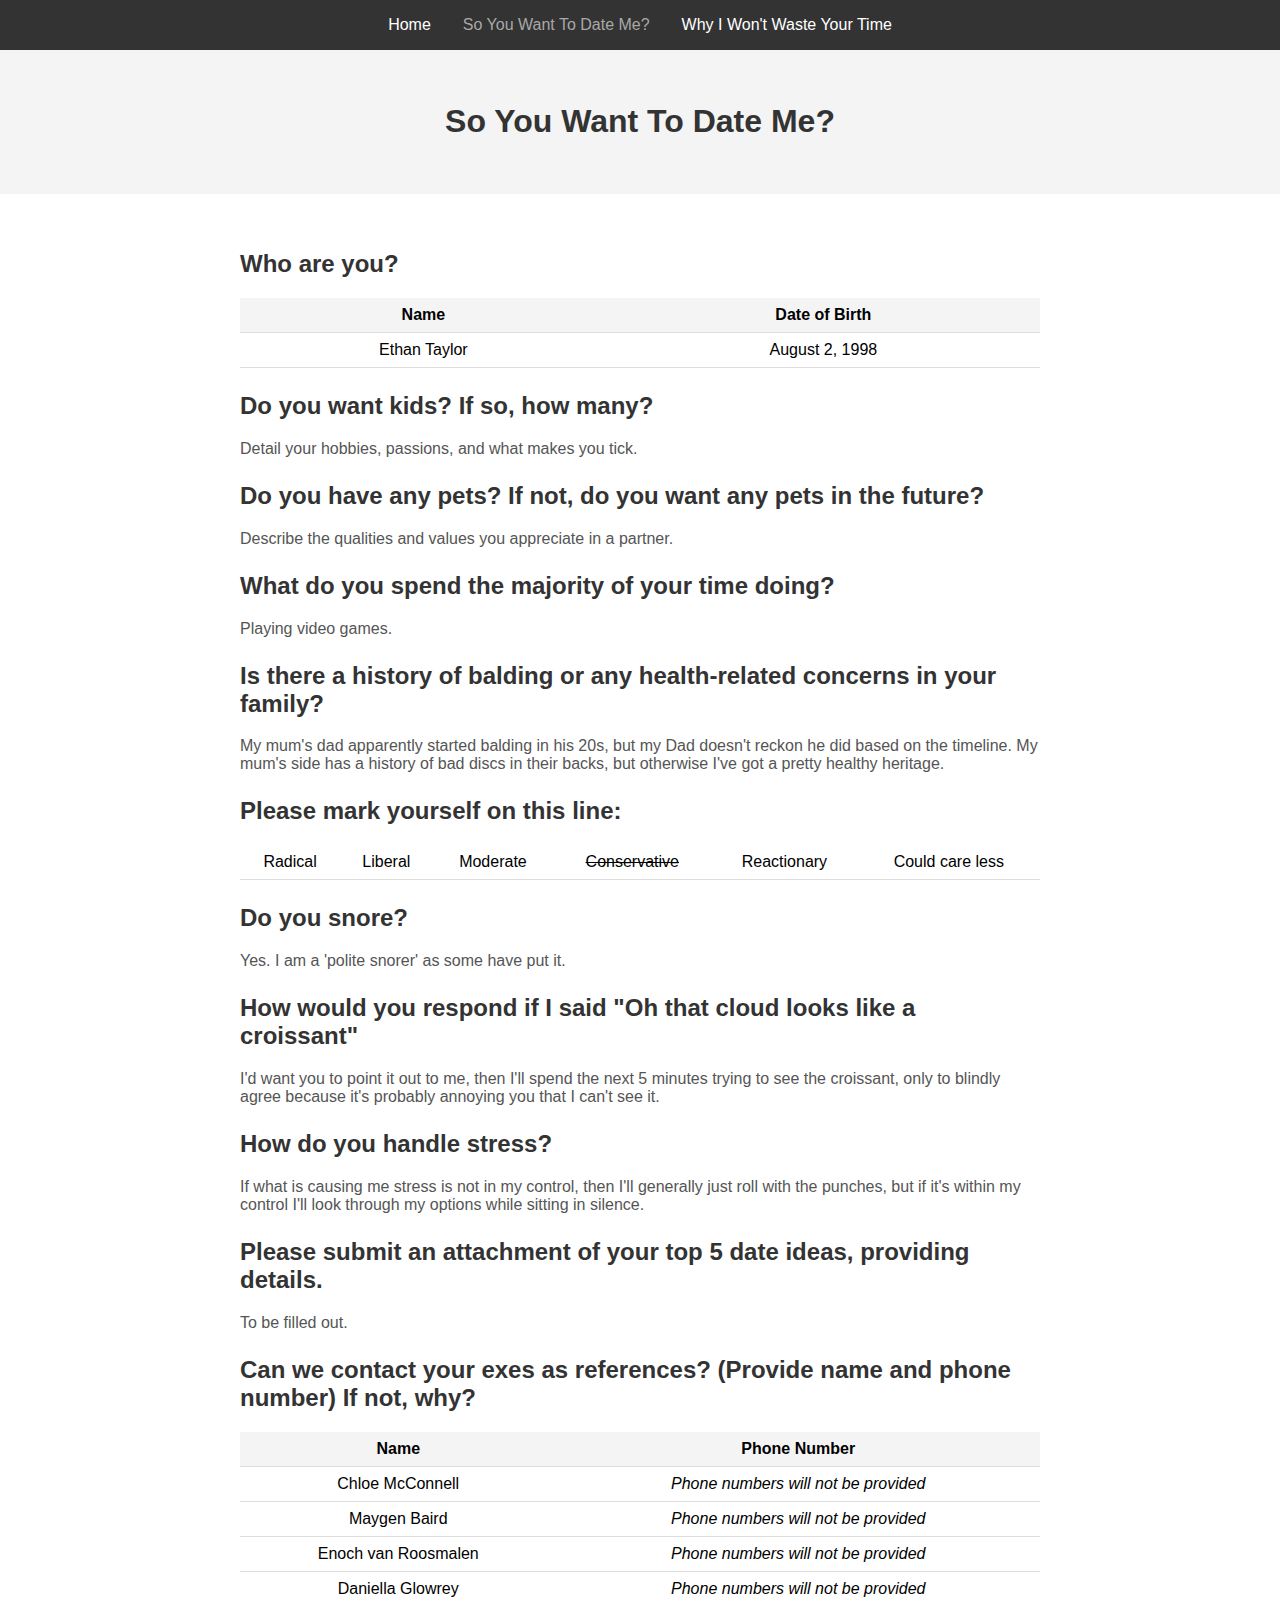
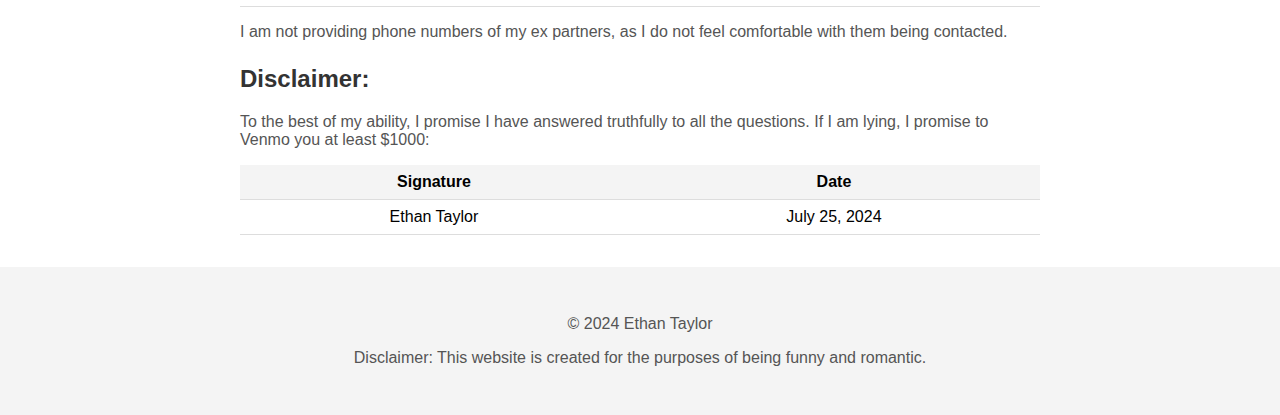
==== dating.html @ f2e85bff "Add initial pages" ====
<!DOCTYPE html>
<html lang="en">

<head>
    <meta charset="UTF-8">
    <meta name="viewport" content="width=device-width, initial-scale=1.0">
    <title>So You Want to Date Me?</title>
    <link rel="stylesheet" href="styles.css">
</head>

<body>
    <nav>
        <ul>
          <li><a href="index.html">Home</a></li>
          <li class="selected"><a href="dating.html">So You Want To Date Me?</a></li>
          <li><a href="no-time-wasted.html">Why I Won't Waste Your Time</a></li>
        </ul>
    </nav>
    <header>
        <h1>So You Want To Date Me?</h1>
    </header>
    <main>
        <section>
            <h2>Who are you?</h2>
            <table>
                <tr>
                    <th>Name</th>
                    <th>Date of Birth</th>
                </tr>
                <tr>
                    <td>Ethan Taylor</td>
                    <td>August 2, 1998</td>
            </table>
        </section>
        <section>
            <h2>Do you want kids? If so, how many?</h2>
            <p>Detail your hobbies, passions, and what makes you tick.</p>
        </section>
        <section>
            <h2>Do you have any pets? If not, do you want any pets in the future?</h2>
            <p>Describe the qualities and values you appreciate in a partner.</p>
        </section>
        <section>
            <h2>What do you spend the majority of your time doing?</h2>
            <p>Playing video games.</p>
        </section>
        <section>
            <h2>Is there a history of balding or any health-related concerns in your family?</h2>
            <p>My mum's dad apparently started balding in his 20s, but my Dad doesn't reckon he did based on the timeline. My mum's side has a history of bad discs in their backs, but otherwise I've got a pretty healthy heritage.</p>
        <section>
            <h2>Please mark yourself on this line:</h2>
            <!-- Prevent users from interacting with slider -->
            <table class="political-line">
                <tr>
                    <td>Radical</td>
                    <td>Liberal</td>
                    <td>Moderate</td>
                    <td class="political-mark">Conservative</td>
                    <td>Reactionary</td>
                    <td>Could care less</td>
                </tr>
            </table>
        </section>
        <section>
            <h2>Do you snore?</h2>
            <p>Yes. I am a 'polite snorer' as some have put it.</p>
        </section>
        <section>
            <h2>How would you respond if I said "Oh that cloud looks like a croissant"</h2>
            <p>I'd want you to point it out to me, then I'll spend the next 5 minutes trying to see the croissant, only to blindly agree because it's probably annoying you that I can't see it.</p>
        </section>
        <section>
            <h2>How do you handle stress?</h2>
            <p>If what is causing me stress is not in my control, then I'll generally just roll with the punches, but if it's within my control I'll look through my options while sitting in silence.</p>
        </section>
        <section>
            <h2>Please submit an attachment of your top 5 date ideas, providing details.</h2>
            <p>To be filled out.</p>
        </section>
        <section>
            <h2>Can we contact your exes as references? (Provide name and phone number) If not, why?</h2>
            <table>
                <tr>
                    <th>Name</th>
                    <th>Phone Number</th>
                </tr>
                <tr>
                    <td>Chloe McConnell</td>
                    <td><i>Phone numbers will not be provided</i></td>
                </tr>
                <tr>
                    <td>Maygen Baird</td>
                    <td><i>Phone numbers will not be provided</i></td>
                </tr>
                <tr>
                    <td>Enoch van Roosmalen</td>
                    <td><i>Phone numbers will not be provided</i></td>
                </tr>
                <tr>
                    <td>Daniella Glowrey</td>
                    <td><i>Phone numbers will not be provided</i></td>
                </tr>
            </table>
            <p>I am not providing phone numbers of my ex partners, as I do not feel comfortable with them being contacted.</p>
        </section>
        <section>
            <h2>Disclaimer:</h2>
            <p>To the best of my ability, I promise I have answered truthfully to all the questions. If I am lying, I promise to Venmo you at least $1000:</p>
            <table>
                <tr>
                    <th>Signature</th>
                    <th>Date</th>
                </tr>
                <tr>
                    <td>Ethan Taylor</td>
                    <td>July 25, 2024</td>
                </tr>
            </table>
        </section>
    </main>
    <footer>
        <p>&copy; 2024 Ethan Taylor</p>
        <p>Disclaimer: This website is created for the purposes of being funny and romantic.</p>
    </footer>
</body>

</html>
---- styles.css ----
body {
  font-family: Arial, sans-serif;
  margin: 0;
  padding: 0;
}

nav {
  background-color: #333;
  padding: 1em;
}

nav ul {
  list-style-type: none;
  margin: 0;
  padding: 0;
  display: flex;
  justify-content: center;
}

nav ul li {
  margin: 0 1em;
}

nav ul li a {
  color: white;
  text-decoration: none;
}

header, footer {
  background-color: #f4f4f4;
  padding: 2em;
  text-align: center;
}

main {
  padding: 2em;
  max-width: 800px;
  margin: 0 auto;
}

h1,
h2 {
  color: #333;
}

h2 {
  margin-top: 1em;
  font-family: 'Trebuchet MS', 'Lucida Sans Unicode', 'Lucida Grande', 'Lucida Sans', Arial, sans-serif
}

p {
  color: #555;
}

table {
  width: 100%;
  border-collapse: collapse;
}

table th {
  background-color: #f4f4f4;
  padding: 0.5em;
  text-align: center;
}

table tr {
  border-bottom: 1px solid #ddd;
  text-align: center;
}

td {
  padding: 0.5em;
}

.selected a {
  color: #a8a8a8;
}

.political-line .political-mark {
  text-decoration: line-through;
}
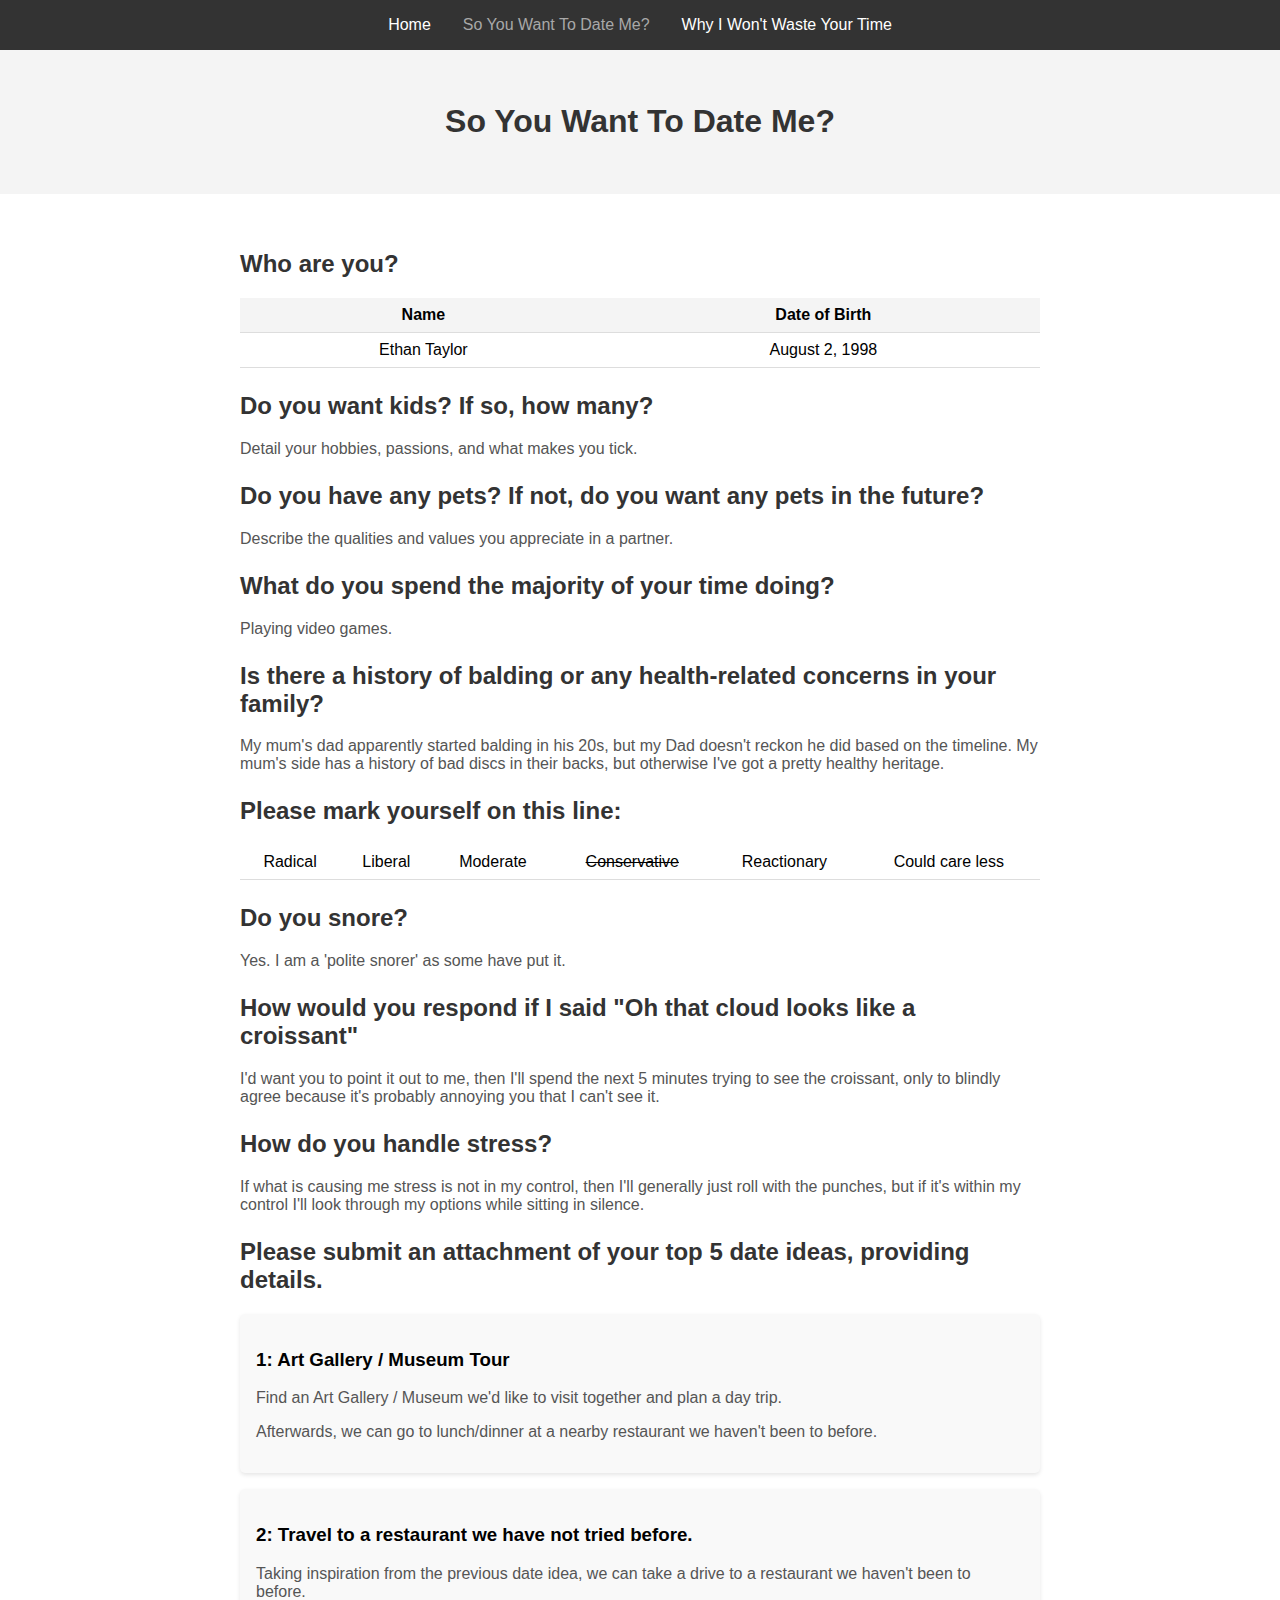
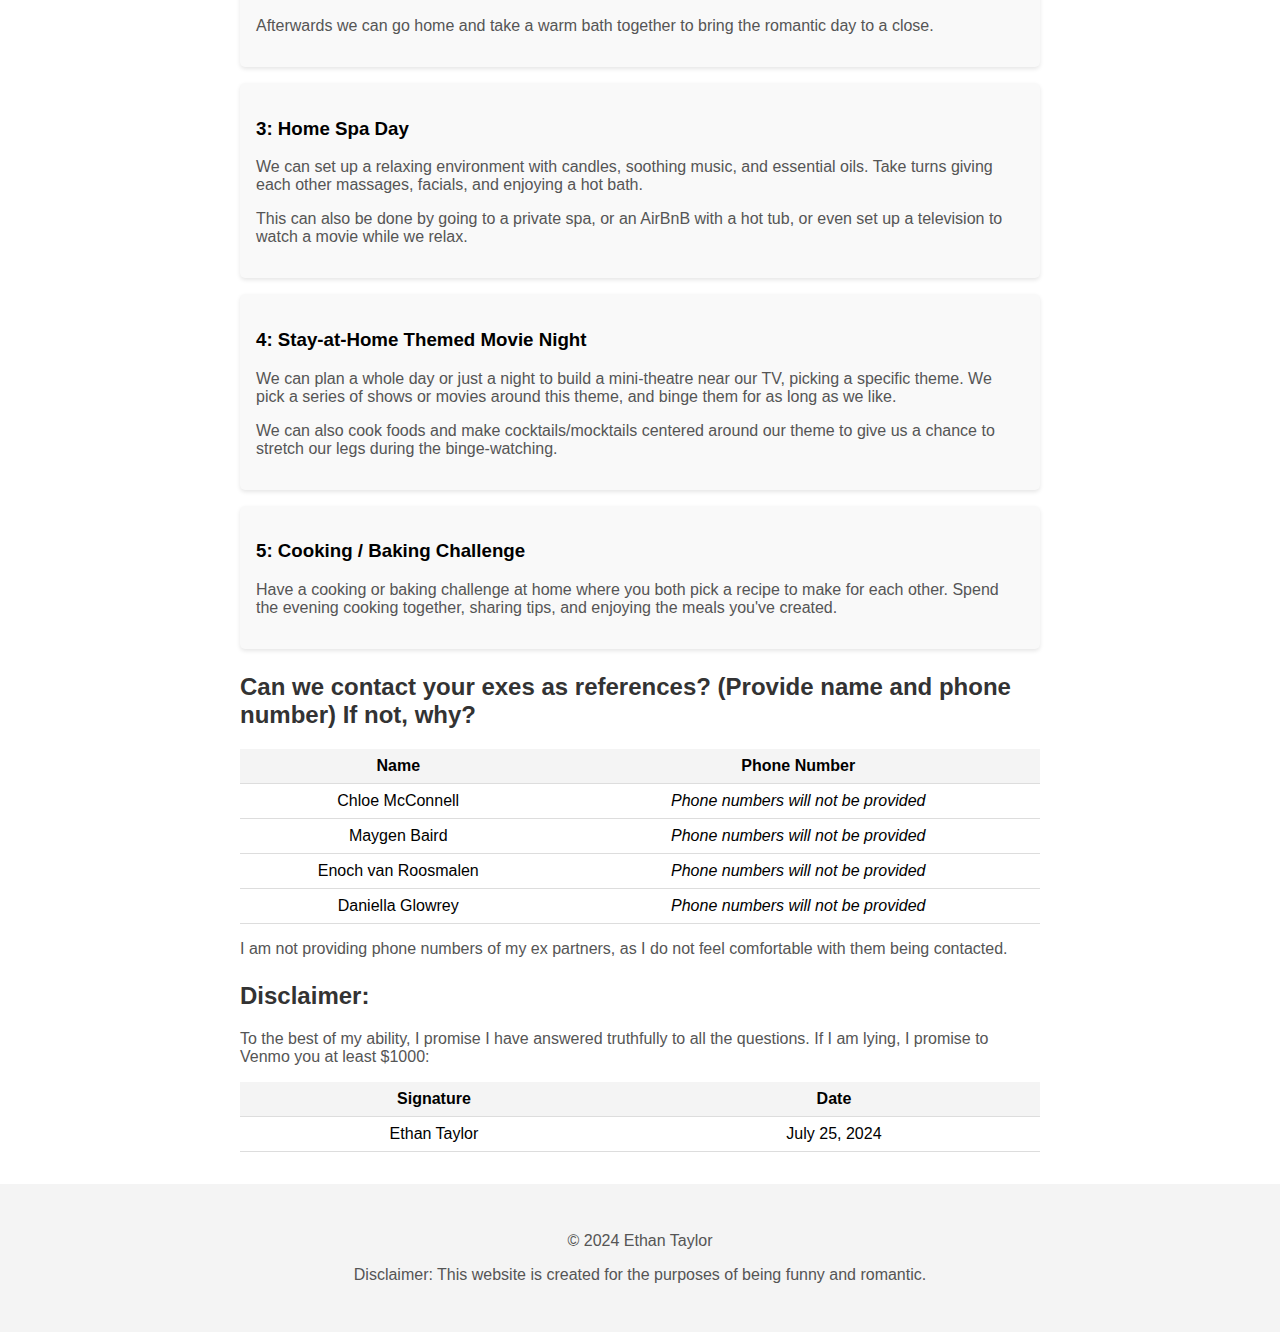
==== commit 399207aa: "Add date idea cards" ====
--- a/dating.html
+++ b/dating.html
@@ -75,7 +75,32 @@
         </section>
         <section>
             <h2>Please submit an attachment of your top 5 date ideas, providing details.</h2>
-            <p>To be filled out.</p>
+            <section>
+                <div class="card">
+                    <h3>1: Art Gallery / Museum Tour</h3>
+                    <p>Find an Art Gallery / Museum we'd like to visit together and plan a day trip.</p>
+                    <p>Afterwards, we can go to lunch/dinner at a nearby restaurant we haven't been to before.</p>
+                </div>
+                <div class="card">
+                    <h3>2: Travel to a restaurant we have not tried before.</h3>
+                    <p>Taking inspiration from the previous date idea, we can take a drive to a restaurant we haven't been to before.</p>
+                    <p>Afterwards we can go home and take a warm bath together to bring the romantic day to a close.</p>
+                </div>
+                <div class="card">
+                    <h3>3: Home Spa Day</h3>
+                    <p>We can set up a relaxing environment with candles, soothing music, and essential oils. Take turns giving each other massages, facials, and enjoying a hot bath.</p>
+                    <p>This can also be done by going to a private spa, or an AirBnB with a hot tub, or even set up a television to watch a movie while we relax.</p>
+                </div>
+                <div class="card">
+                    <h3>4: Stay-at-Home Themed Movie Night</h3>
+                    <p>We can plan a whole day or just a night to build a mini-theatre near our TV, picking a specific theme. We pick a series of shows or movies around this theme, and binge them for as long as we like.</p>
+                    <p>We can also cook foods and make cocktails/mocktails centered around our theme to give us a chance to stretch our legs during the binge-watching.</p>
+                </div>
+                <div class="card">
+                    <h3>5: Cooking / Baking Challenge</h3>
+                    <p>Have a cooking or baking challenge at home where you both pick a recipe to make for each other. Spend the evening cooking together, sharing tips, and enjoying the meals you've created.</p>
+                </div>
+            </section>
         </section>
         <section>
             <h2>Can we contact your exes as references? (Provide name and phone number) If not, why?</h2>
--- a/styles.css
+++ b/styles.css
@@ -78,4 +78,12 @@
 
 .political-line .political-mark {
   text-decoration: line-through;
+}
+
+.card {
+  background-color: #f9f9f9;
+  padding: 1em;
+  margin: 1em 0;
+  border-radius: 5px;
+  box-shadow: 0 2px 4px rgba(0, 0, 0, 0.1);
 }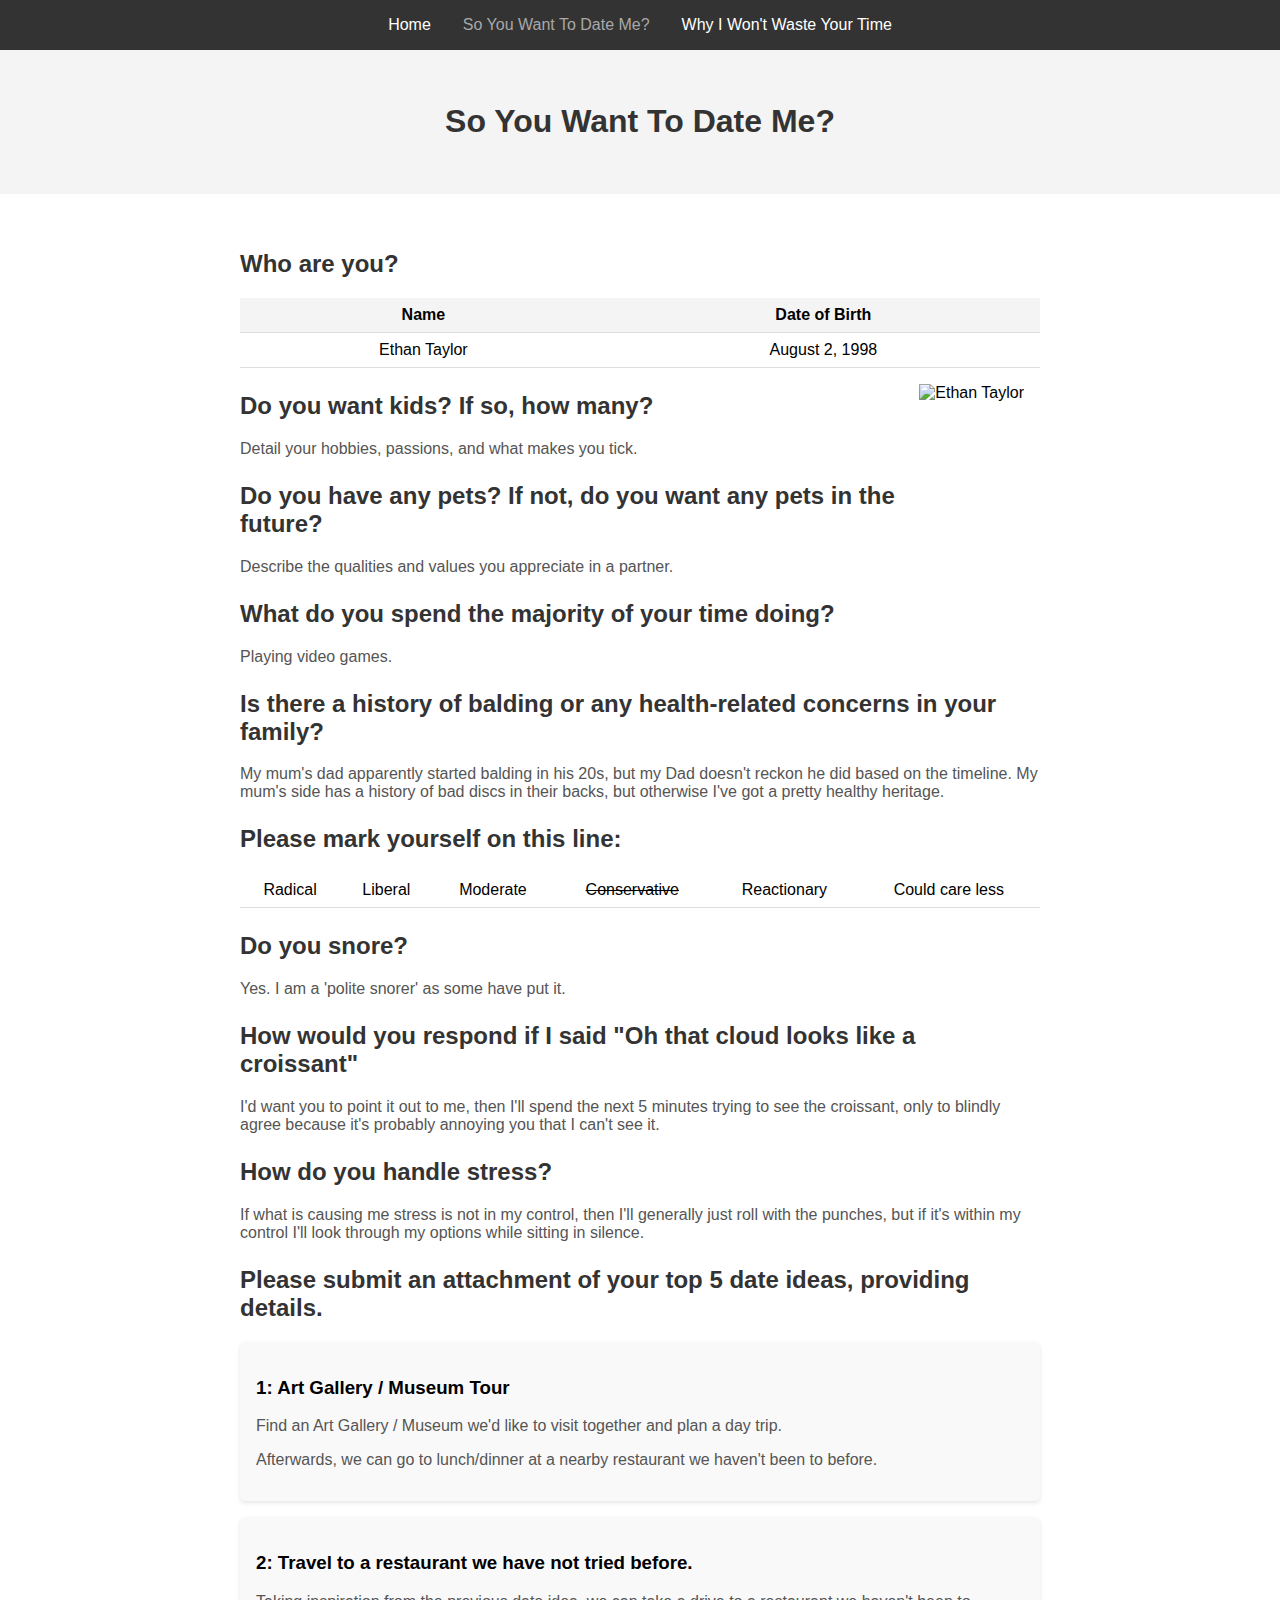
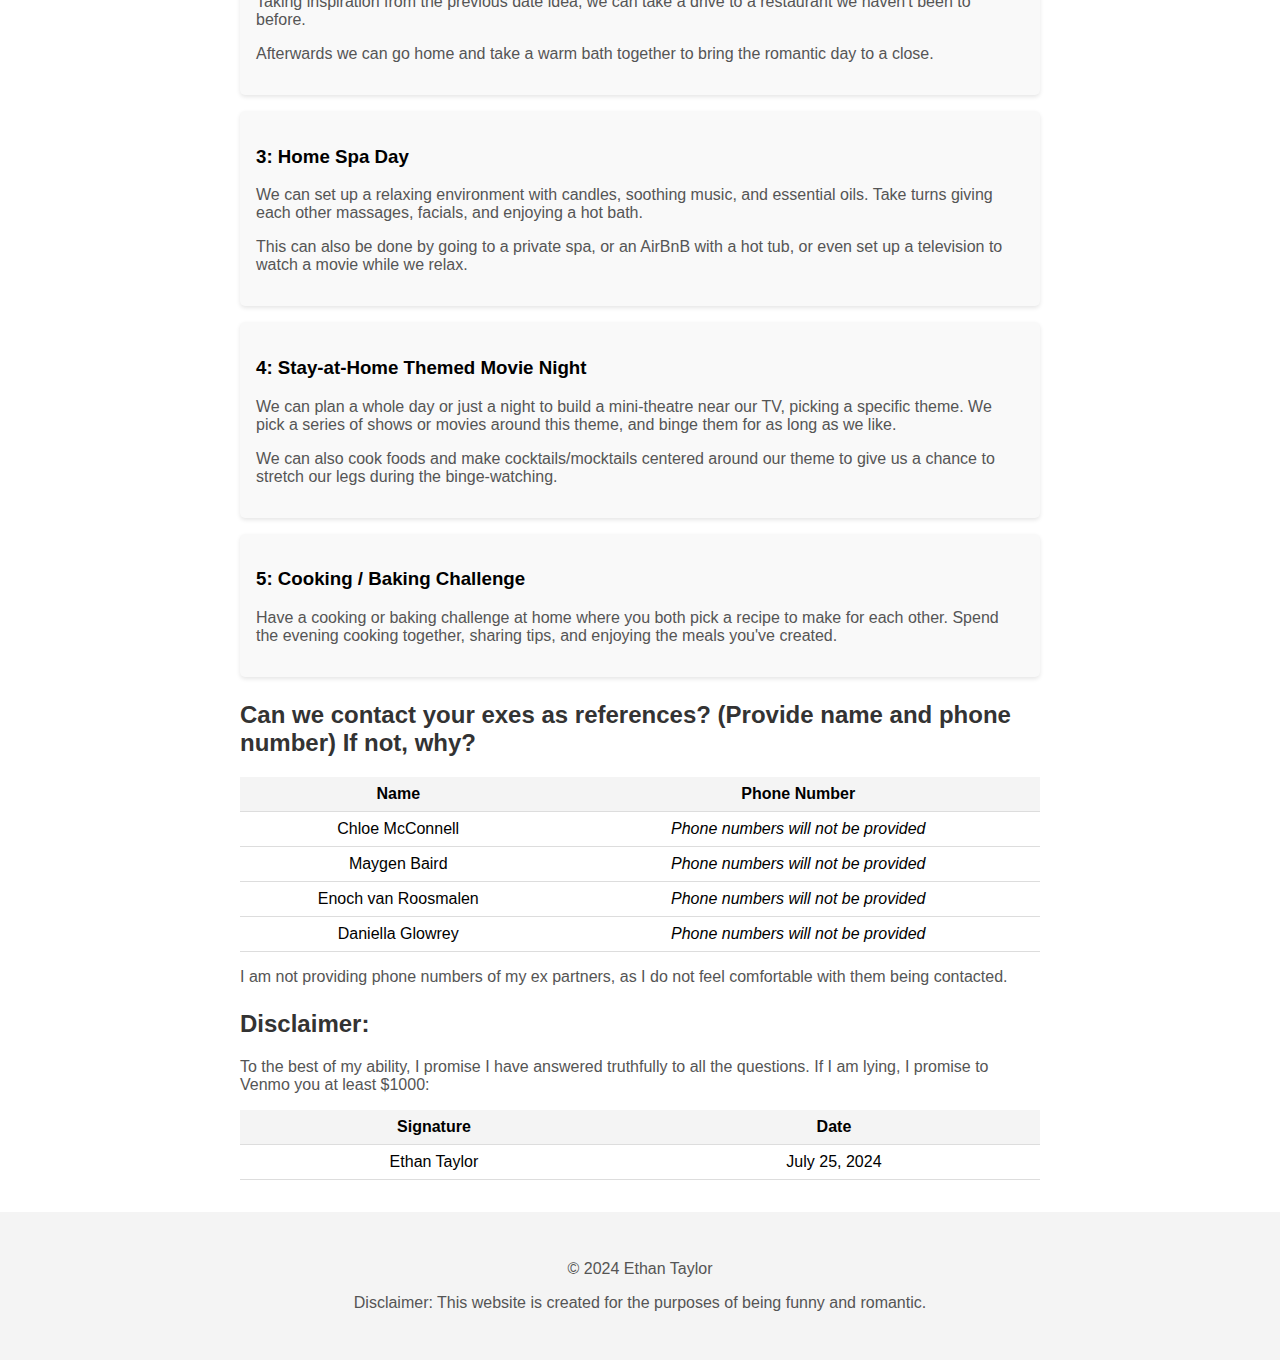
==== commit e7df44be: "Add profile picture" ====
--- a/dating.html
+++ b/dating.html
@@ -31,6 +31,7 @@
                     <td>Ethan Taylor</td>
                     <td>August 2, 1998</td>
             </table>
+            <img src="my-profile.png" alt="Ethan Taylor">
         </section>
         <section>
             <h2>Do you want kids? If so, how many?</h2>
--- a/styles.css
+++ b/styles.css
@@ -80,6 +80,13 @@
   text-decoration: line-through;
 }
 
+img {
+  height: 200px;
+  padding-right: 1em;
+  padding: 1em;
+  float: right;
+}
+
 .card {
   background-color: #f9f9f9;
   padding: 1em;
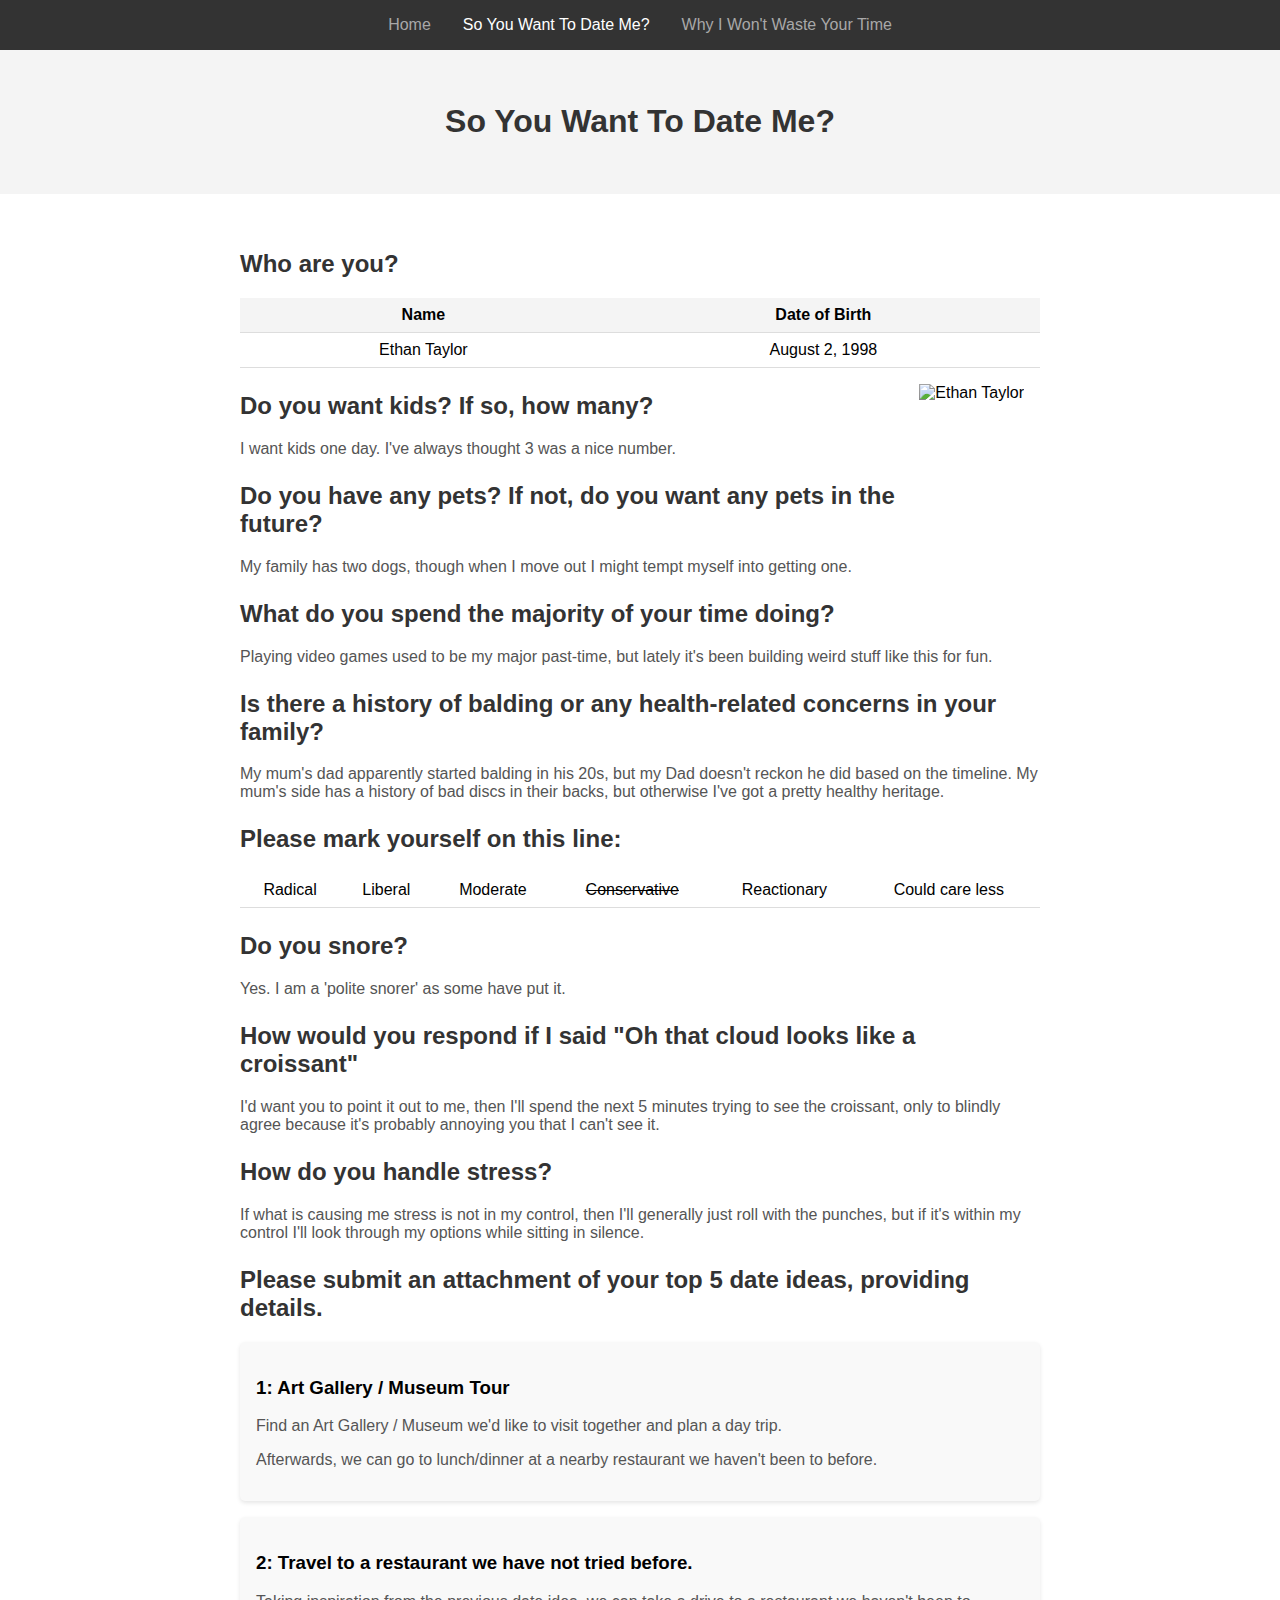
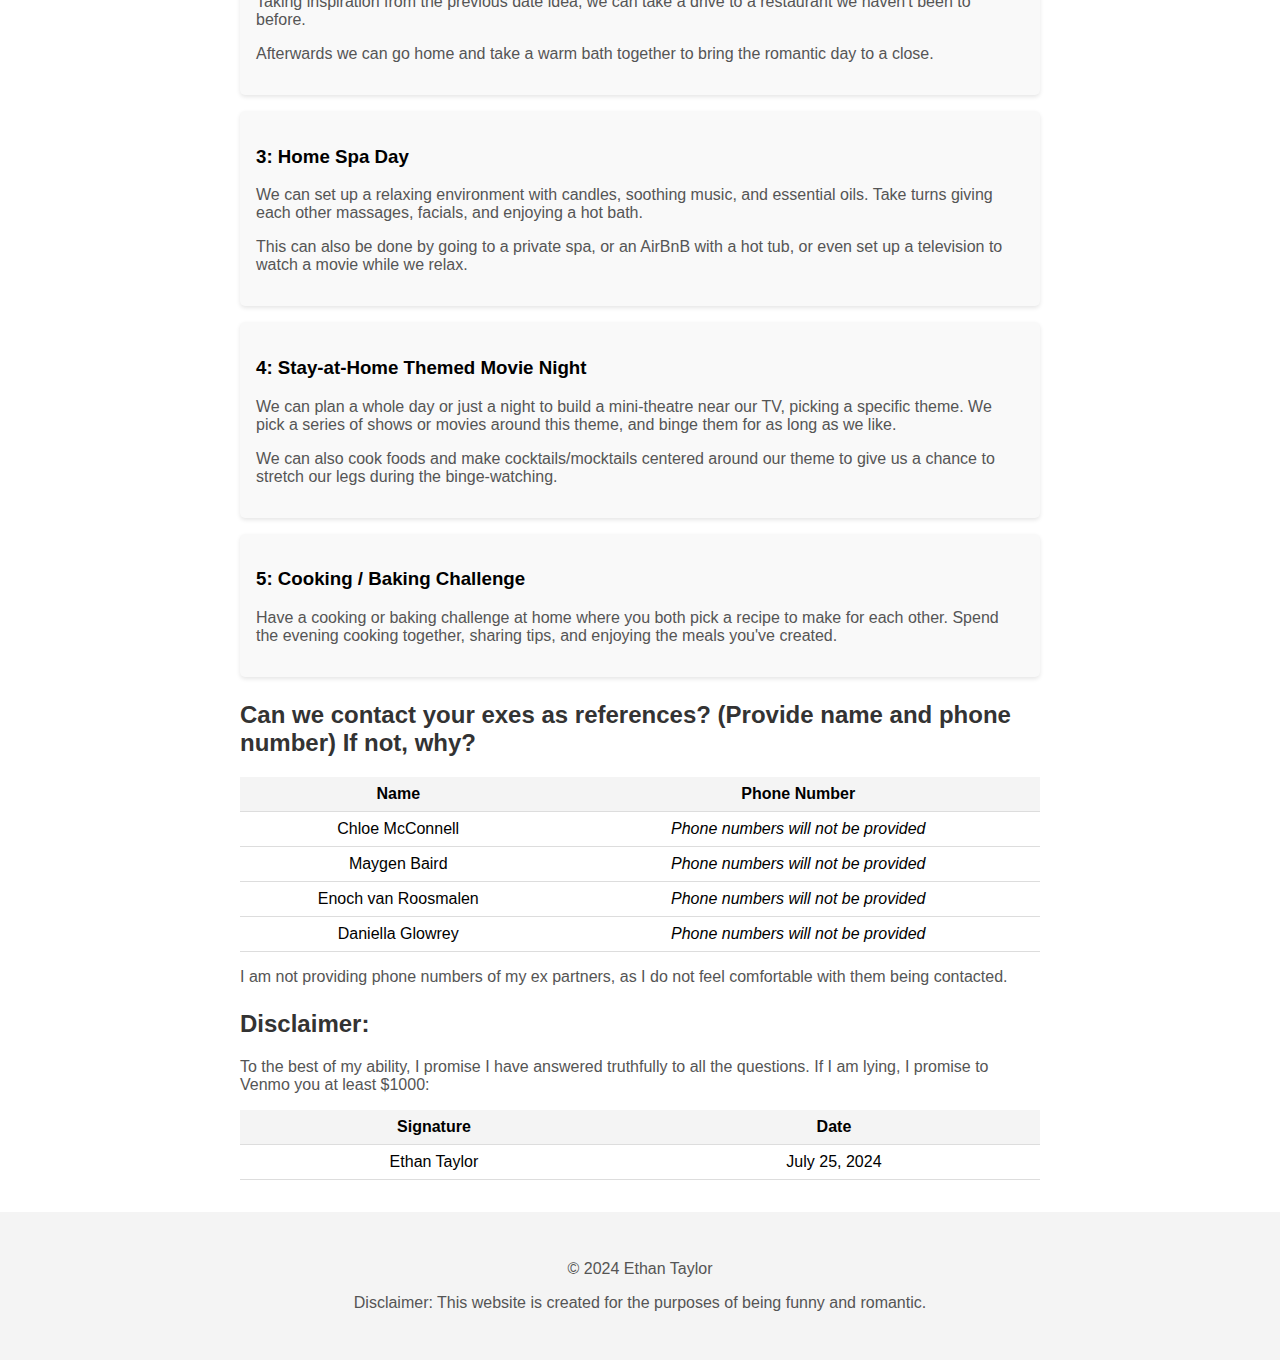
==== commit 36e9fc6f: "Add answers to question 1, 2 and 3" ====
--- a/dating.html
+++ b/dating.html
@@ -35,15 +35,15 @@
         </section>
         <section>
             <h2>Do you want kids? If so, how many?</h2>
-            <p>Detail your hobbies, passions, and what makes you tick.</p>
+            <p>I want kids one day. I've always thought 3 was a nice number.</p>
         </section>
         <section>
             <h2>Do you have any pets? If not, do you want any pets in the future?</h2>
-            <p>Describe the qualities and values you appreciate in a partner.</p>
+            <p>My family has two dogs, though when I move out I might tempt myself into getting one.</p>
         </section>
         <section>
             <h2>What do you spend the majority of your time doing?</h2>
-            <p>Playing video games.</p>
+            <p>Playing video games used to be my major past-time, but lately it's been building weird stuff like this for fun.</p>
         </section>
         <section>
             <h2>Is there a history of balding or any health-related concerns in your family?</h2>
--- a/styles.css
+++ b/styles.css
@@ -22,7 +22,7 @@
 }
 
 nav ul li a {
-  color: white;
+  color: #a8a8a8;
   text-decoration: none;
 }
 
@@ -73,7 +73,7 @@
 }
 
 .selected a {
-  color: #a8a8a8;
+  color: white;
 }
 
 .political-line .political-mark {
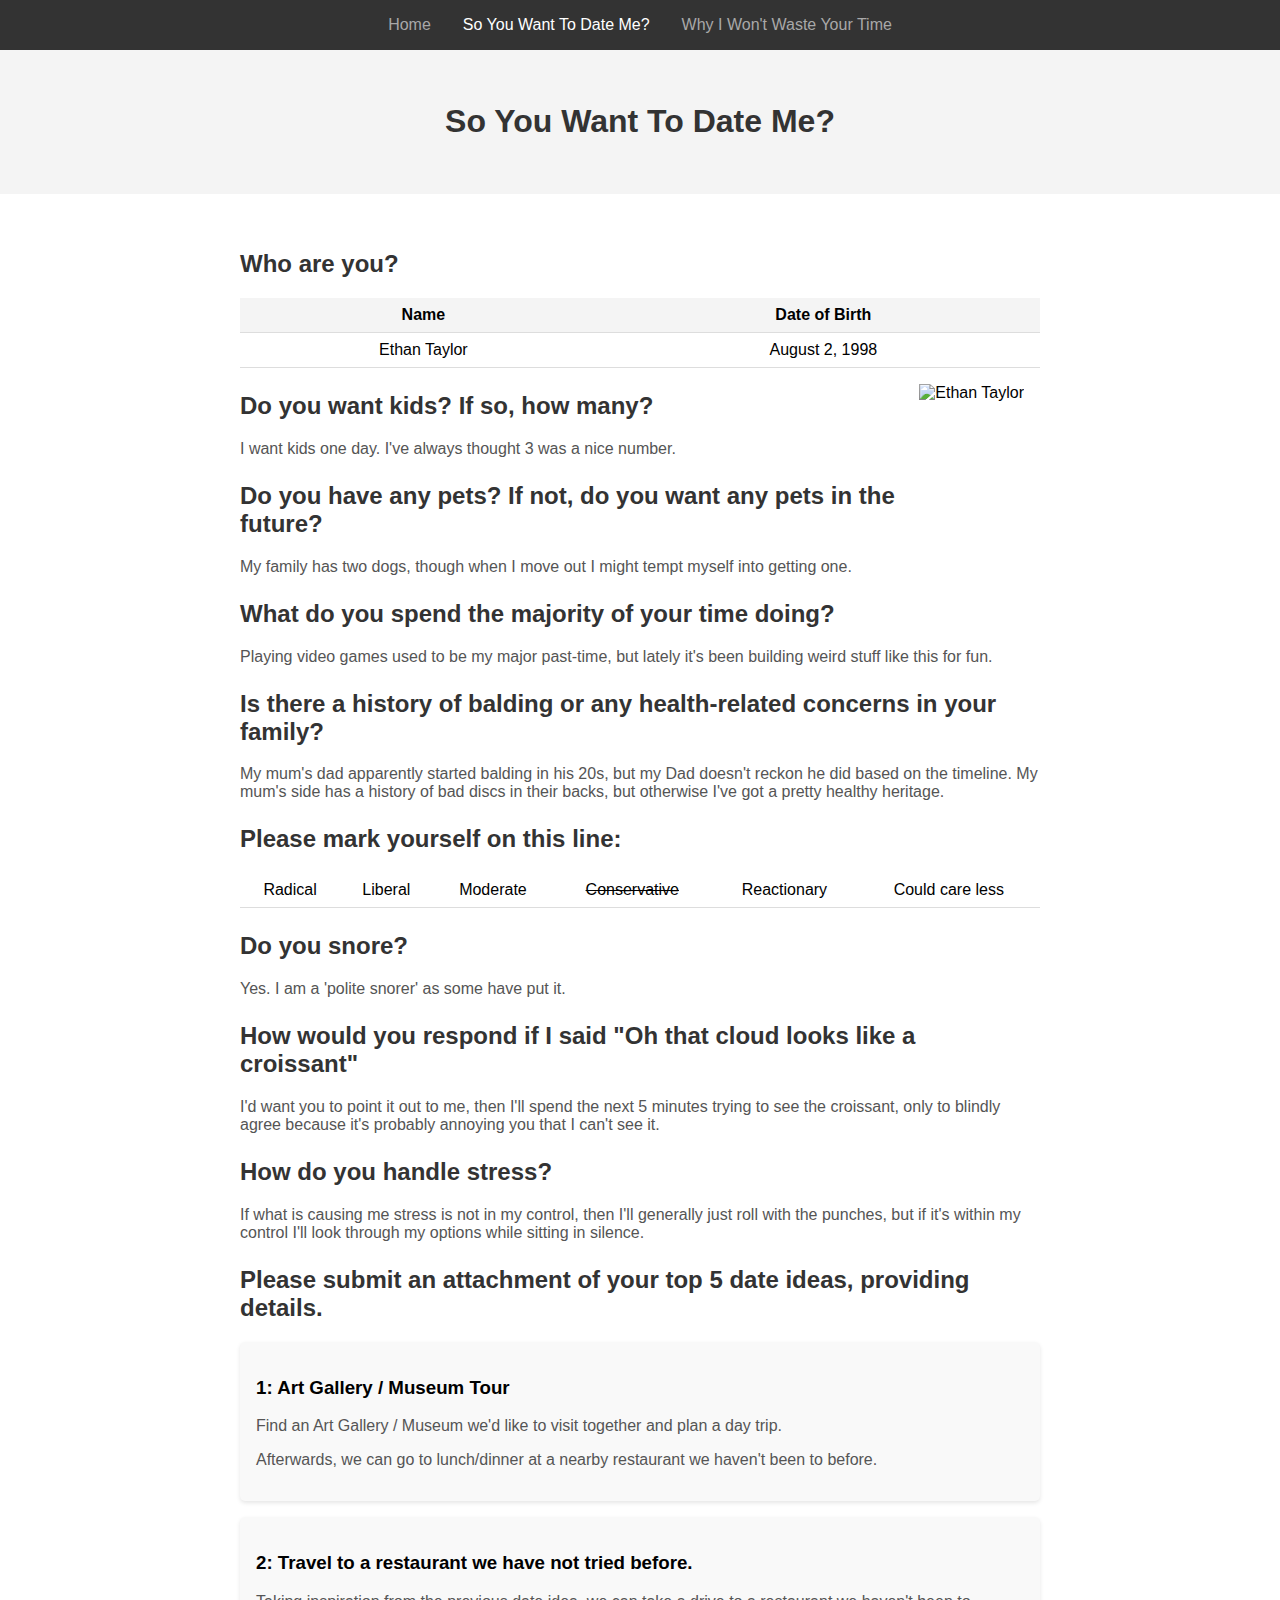
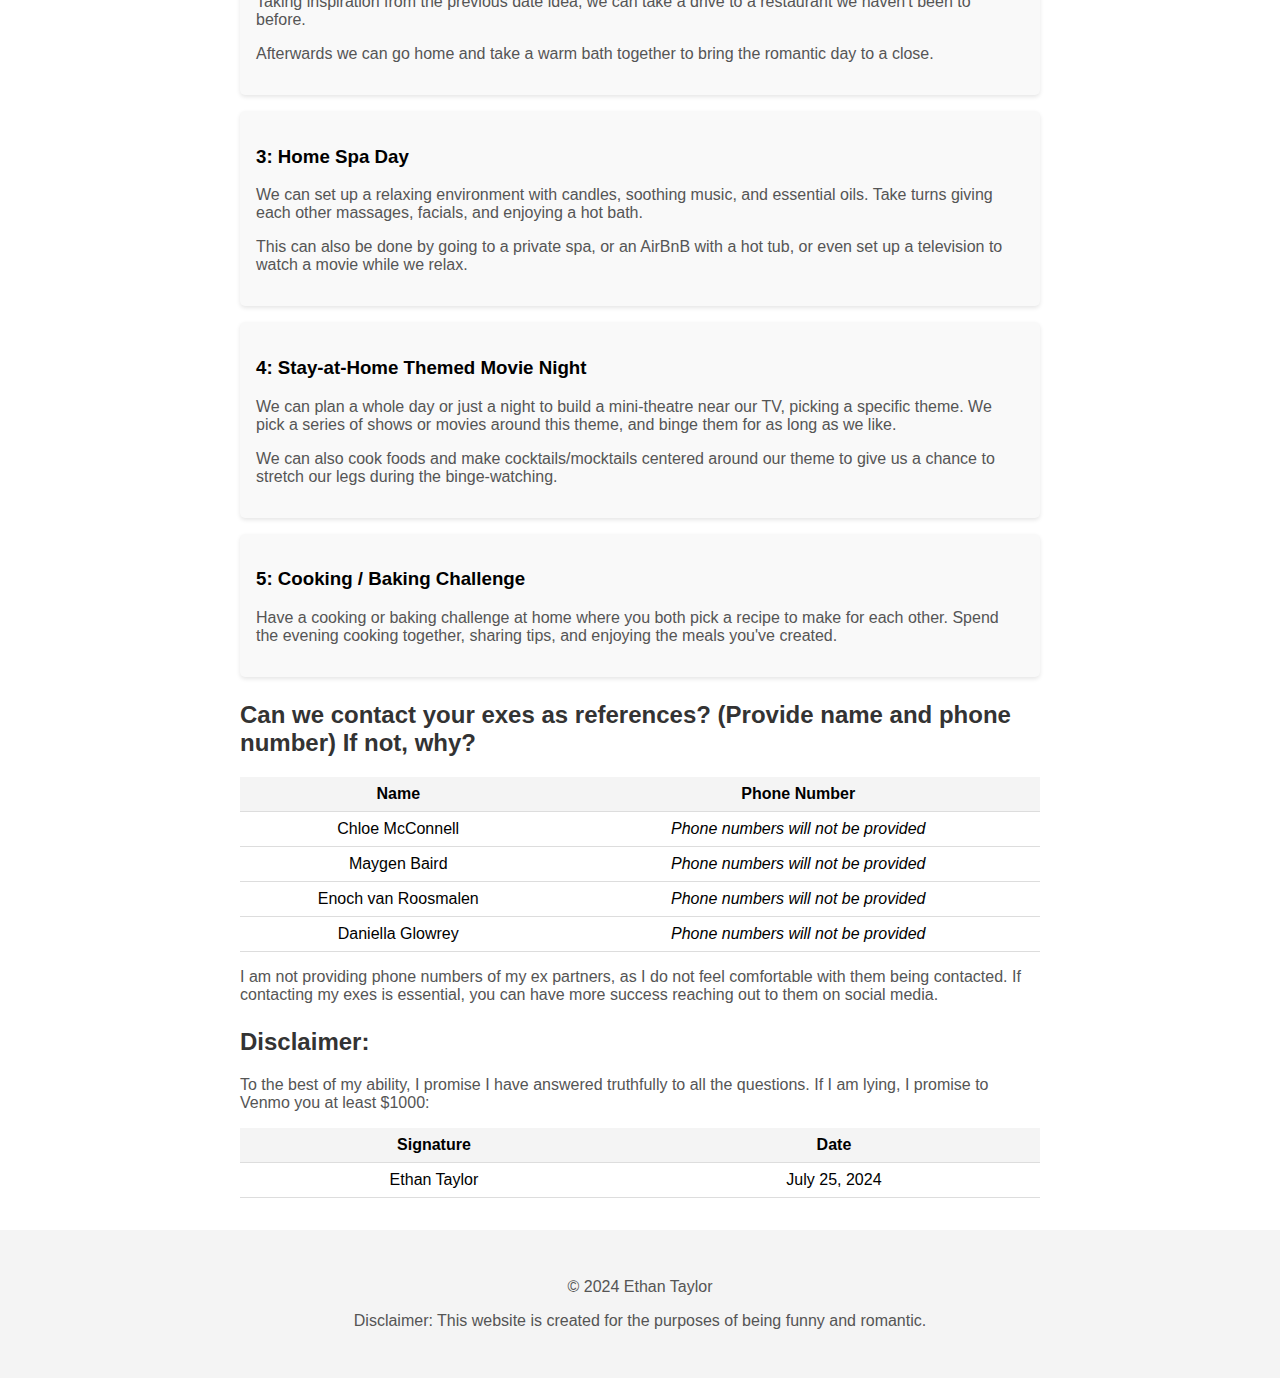
==== commit b8d7439a: "Reword phone number disclaimer" ====
--- a/dating.html
+++ b/dating.html
@@ -127,7 +127,7 @@
                     <td><i>Phone numbers will not be provided</i></td>
                 </tr>
             </table>
-            <p>I am not providing phone numbers of my ex partners, as I do not feel comfortable with them being contacted.</p>
+            <p>I am not providing phone numbers of my ex partners, as I do not feel comfortable with them being contacted. If contacting my exes is essential, you can have more success reaching out to them on social media.</p>
         </section>
         <section>
             <h2>Disclaimer:</h2>
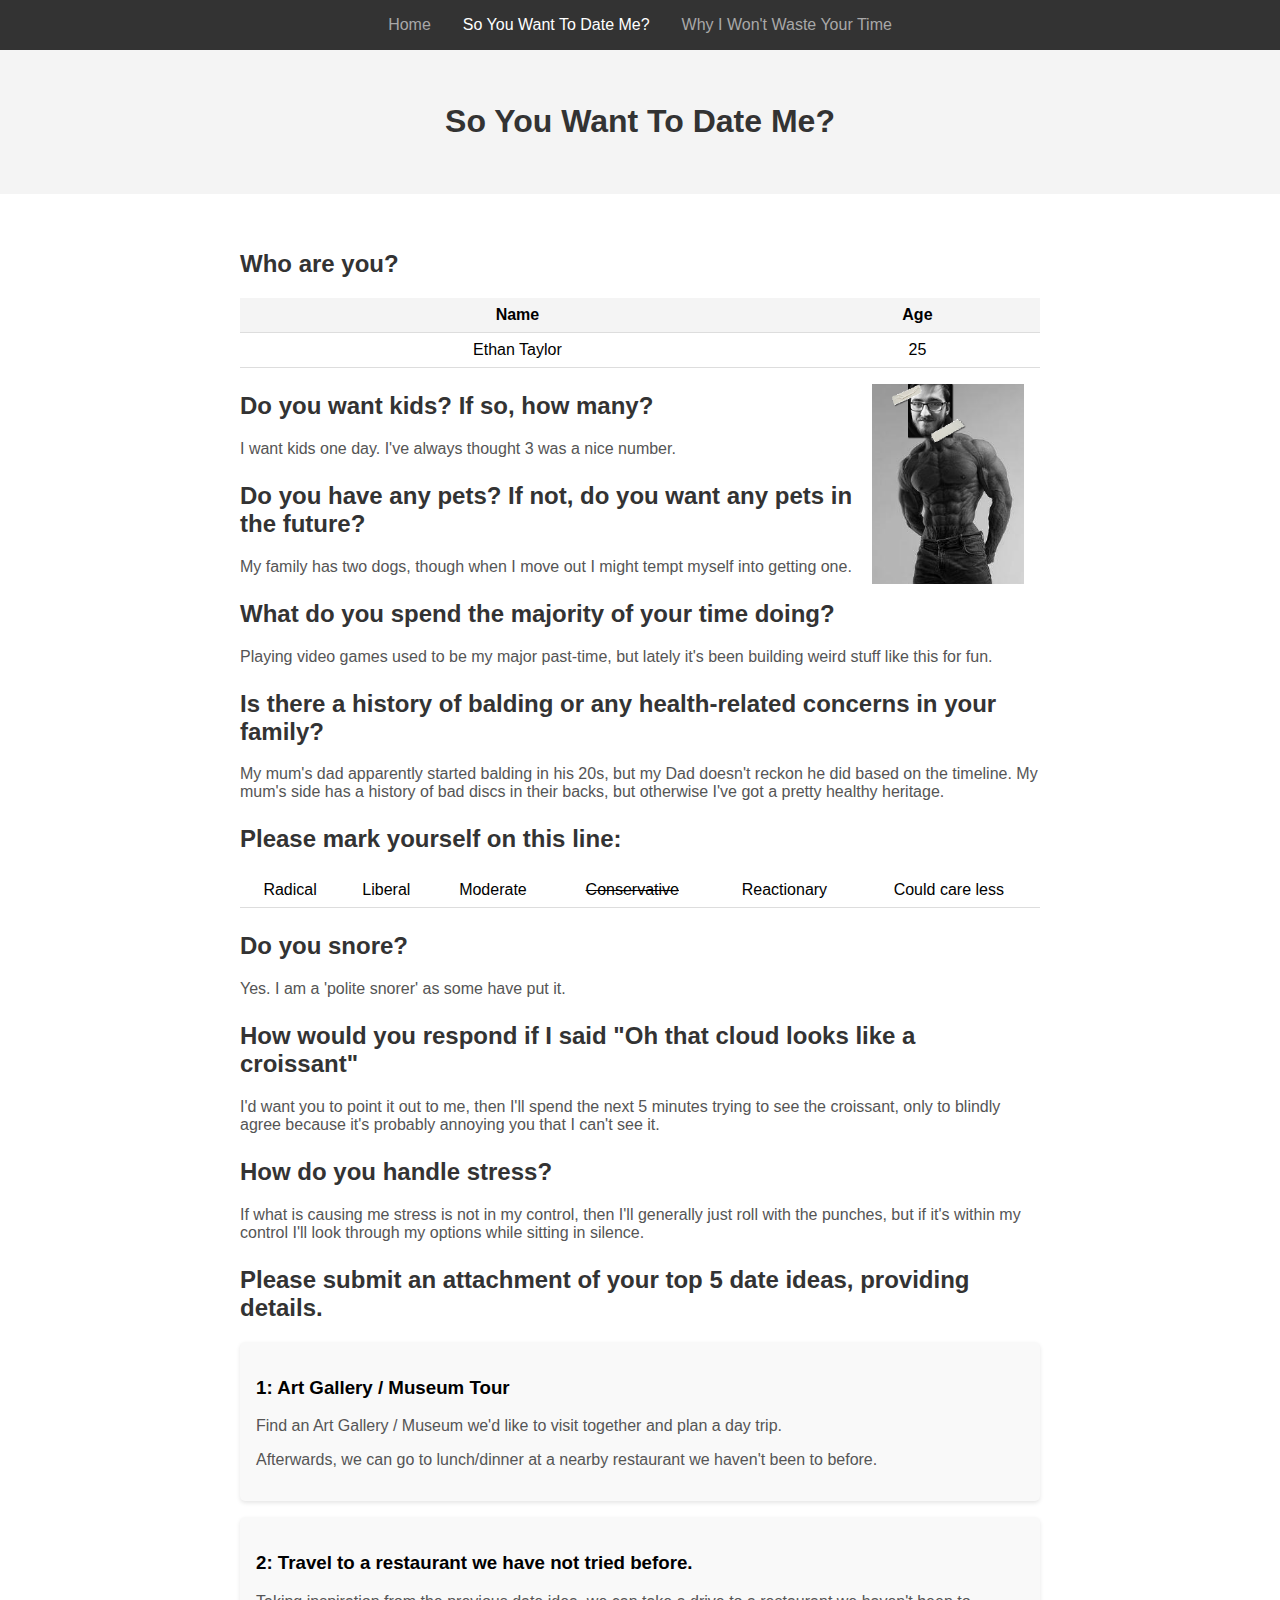
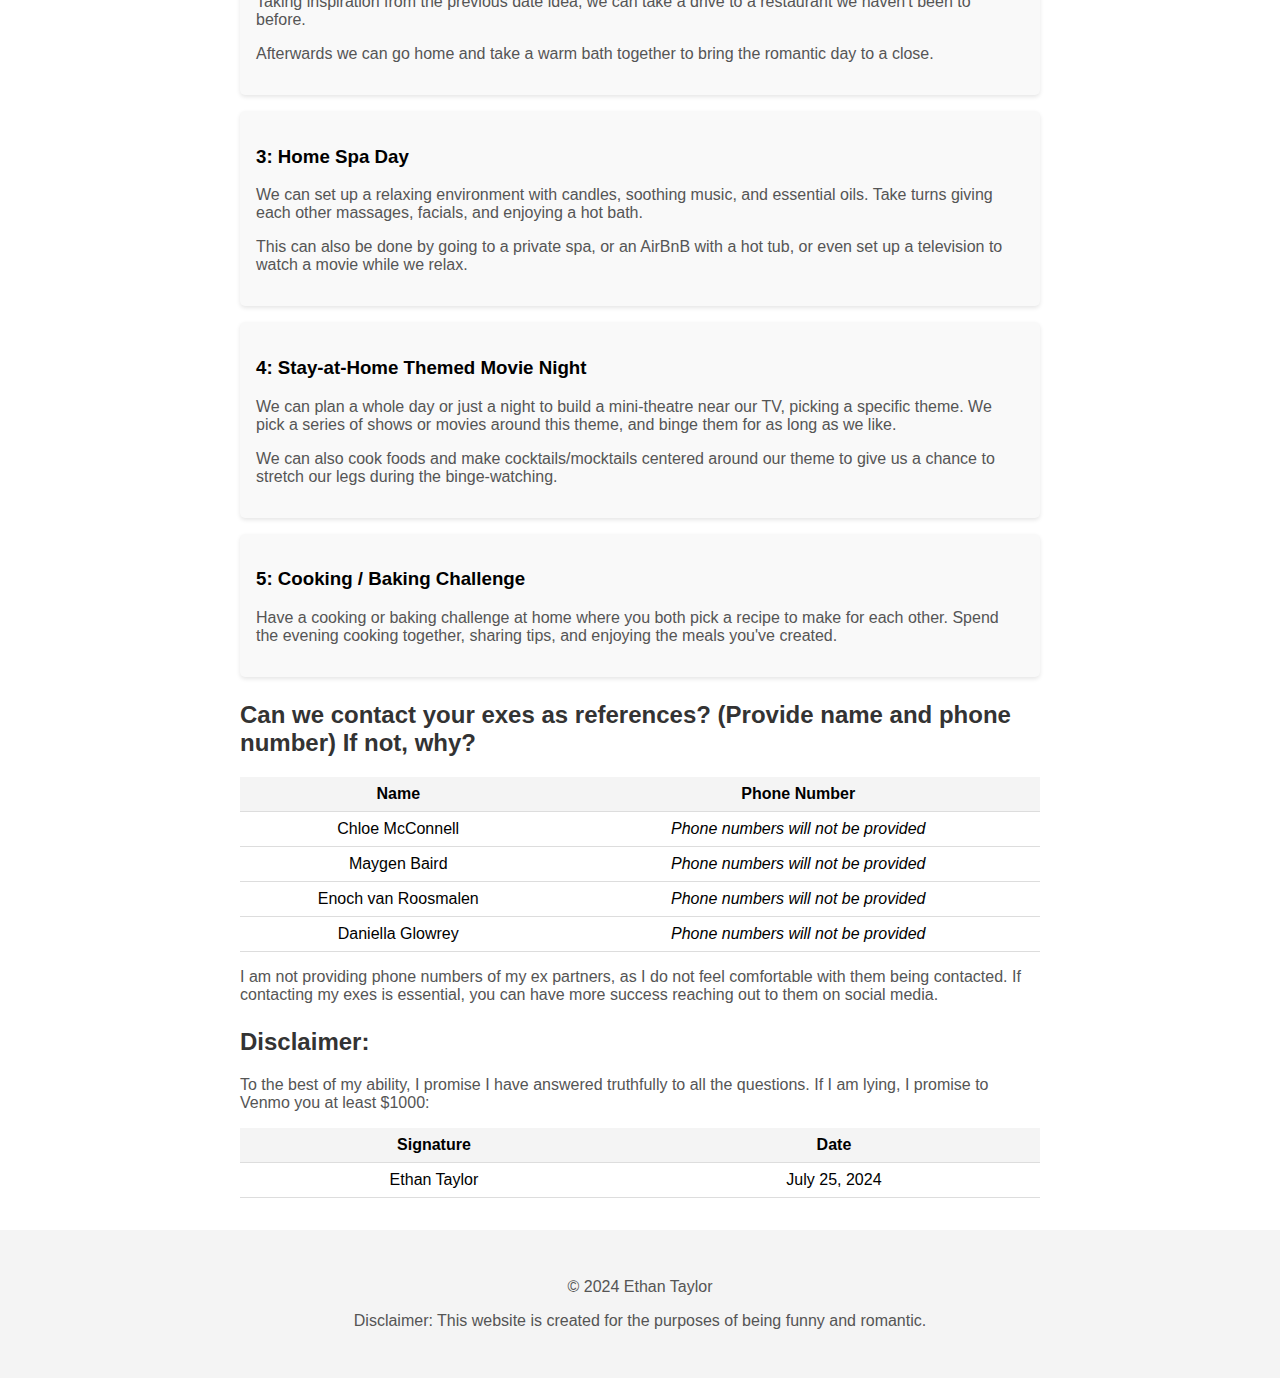
==== commit f95d2ad0: "Removed dob" ====
--- a/dating.html
+++ b/dating.html
@@ -25,11 +25,11 @@
             <table>
                 <tr>
                     <th>Name</th>
-                    <th>Date of Birth</th>
+                    <th>Age</th>
                 </tr>
                 <tr>
                     <td>Ethan Taylor</td>
-                    <td>August 2, 1998</td>
+                    <td>25</td>
             </table>
             <img src="my-profile.png" alt="Ethan Taylor">
         </section>
